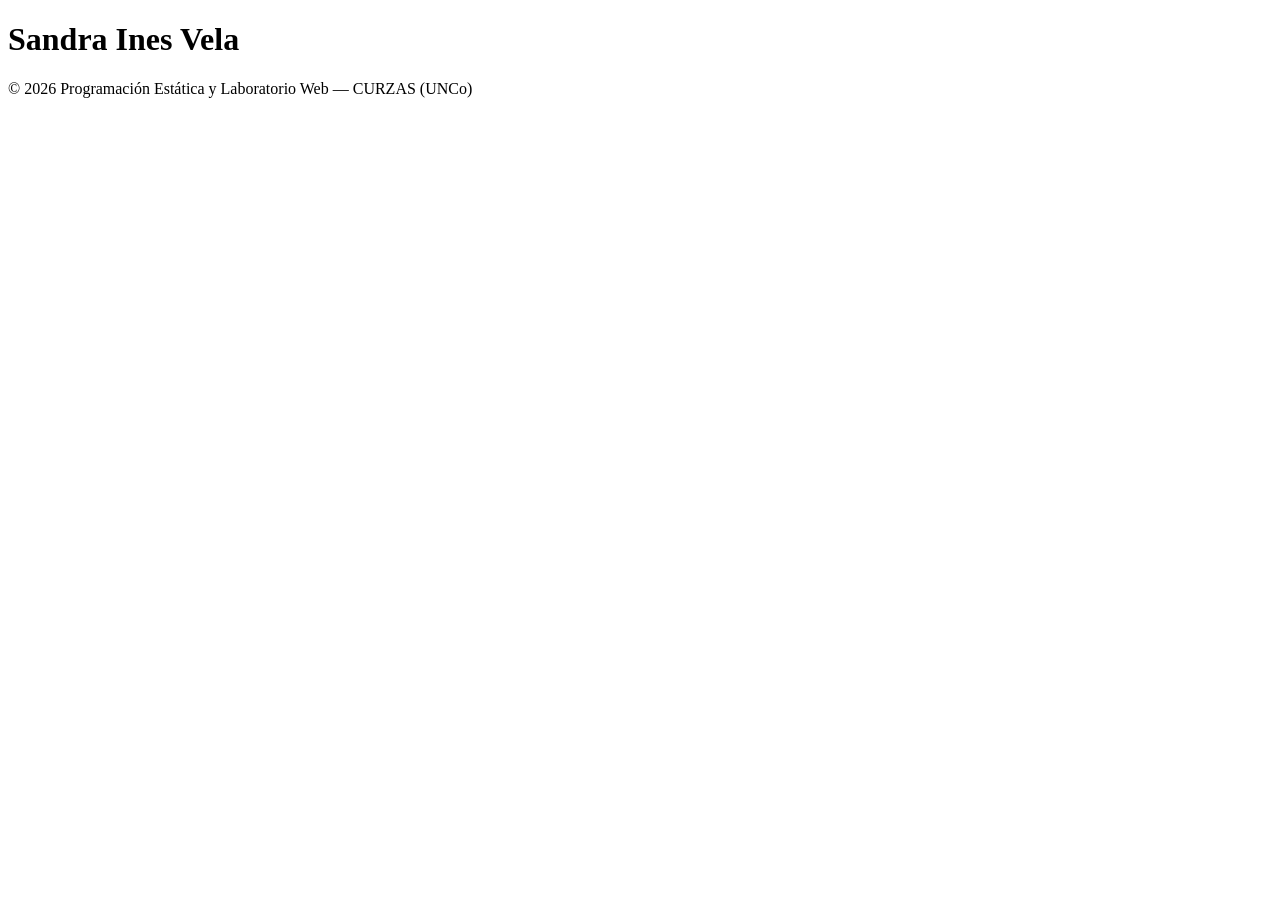
==== index.html @ d7784792 "Commit inicial: Configurando el index con mi token unico" ====
<!DOCTYPE html>
<html lang="es">
<head>
    <meta charset="UTF-8">
    <meta name="viewport" content="width=device-width, initial-scale=1.0">
    <title>Mi pagina Web Granja Shalom</title>
</head>
<body>
    <header>
        
        <!-- vela-9972-35 -->
        <h1>Sandra Ines Vela</h1>
         
    </header>
    
    <footer>
        <p>&copy; 2026 Programación Estática y Laboratorio Web — CURZAS (UNCo)</p>
    </footer>
</body>
</html>
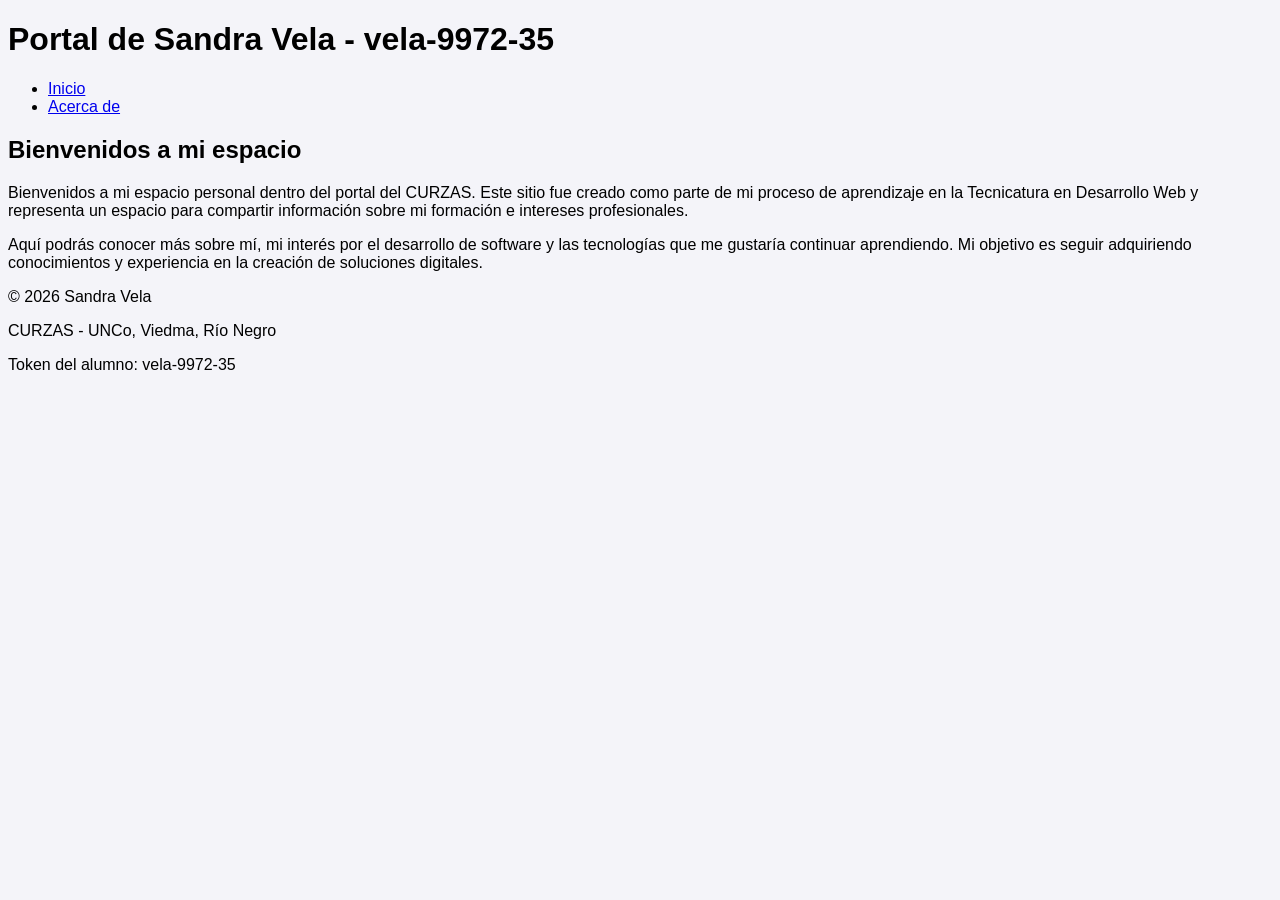
==== commit 71922066: "TP2: Estructura HTML y vinculacion de estilos" ====
--- a/index.html
+++ b/index.html
@@ -1,20 +1,60 @@
 <!DOCTYPE html>
 <html lang="es">
+
 <head>
     <meta charset="UTF-8">
     <meta name="viewport" content="width=device-width, initial-scale=1.0">
-    <title>Mi pagina Web Granja Shalom</title>
+
+    <title>Portal de Sandra Vela</title>
+
+    <link rel="stylesheet" href="styles.css">
 </head>
+
 <body>
+
+    <!-- TOKEN-ALUMNO: vela-9972-35 -->
+
     <header>
-        
-        <!-- vela-9972-35 -->
-        <h1>Sandra Ines Vela</h1>
-         
+        <h1>Portal de Sandra Vela - vela-9972-35</h1>
     </header>
-    
+
+    <nav>
+        <ul>
+            <li>
+                <a href="index.html">Inicio</a>
+            </li>
+            <li>
+                <a href="acercade.html">Acerca de</a>
+            </li>
+        </ul>
+    </nav>
+
+    <main>
+        <section>
+            <h2>Bienvenidos a mi espacio</h2>
+
+            <p>
+                Bienvenidos a mi espacio personal dentro del portal del CURZAS.
+                Este sitio fue creado como parte de mi proceso de aprendizaje en
+                la Tecnicatura en Desarrollo Web y representa un espacio para
+                compartir información sobre mi formación e intereses profesionales.
+            </p>
+
+            <p>
+                Aquí podrás conocer más sobre mí, mi interés por el desarrollo de
+                software y las tecnologías que me gustaría continuar aprendiendo.
+                Mi objetivo es seguir adquiriendo conocimientos y experiencia en
+                la creación de soluciones digitales.
+            </p>
+        </section>
+    </main>
+
     <footer>
-        <p>&copy; 2026 Programación Estática y Laboratorio Web — CURZAS (UNCo)</p>
+        <p>© 2026 Sandra Vela</p>
+        <p>CURZAS - UNCo, Viedma, Río Negro</p>
+        <p>Token del alumno: vela-9972-35</p>
     </footer>
+
 </body>
+
 </html>
--- a/styles.css
+++ b/styles.css
@@ -0,0 +1,4 @@
+body {
+    font-family: sans-serif;
+    background-color: #f4f4f9;
+}
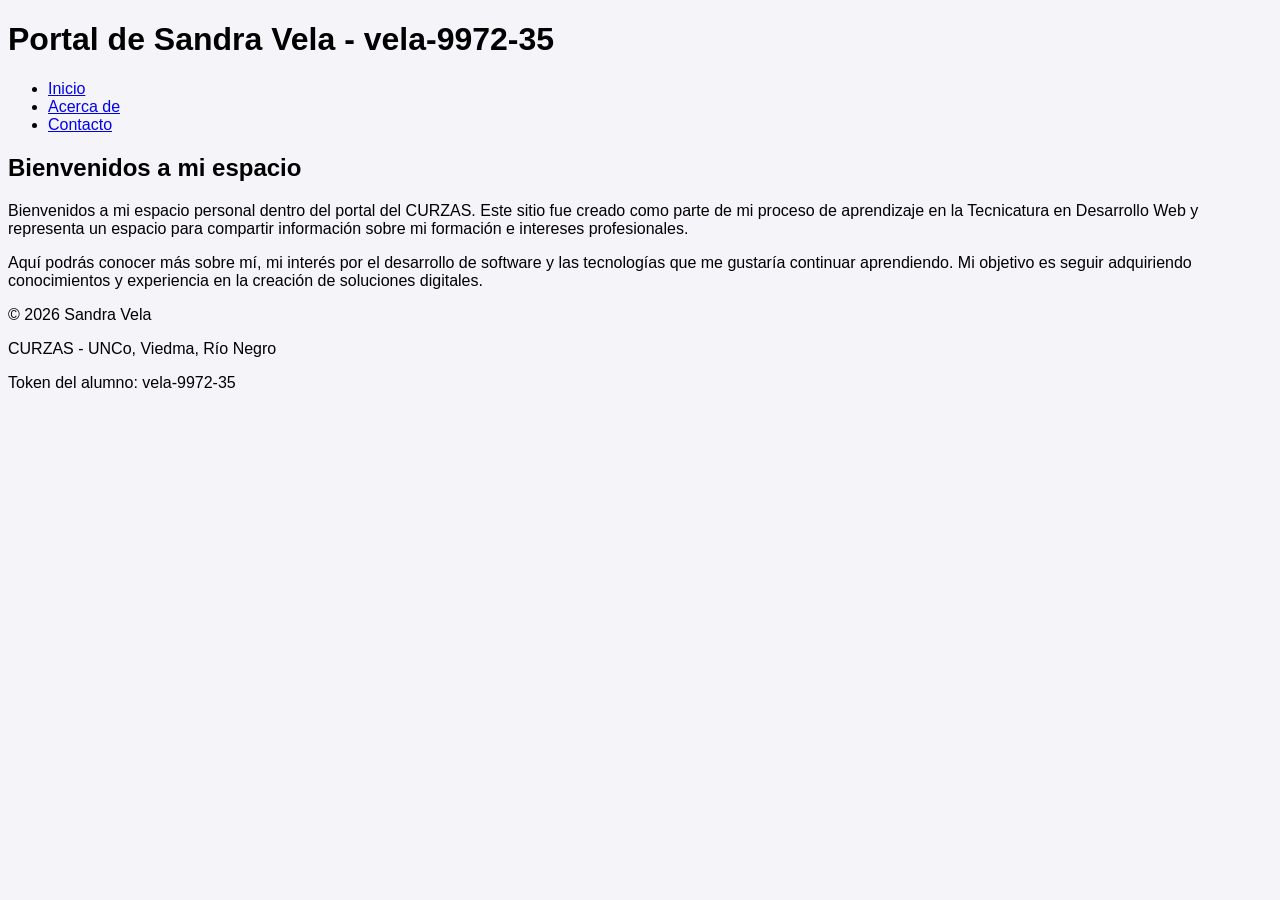
==== commit 1c8c1c75: "TP3: Implementacion de formulario contacto con validacion" ====
--- a/index.html
+++ b/index.html
@@ -25,6 +25,9 @@
             </li>
             <li>
                 <a href="acercade.html">Acerca de</a>
+            </li>
+            <li>
+                <a href="contacto.html">Contacto</a>
             </li>
         </ul>
     </nav>
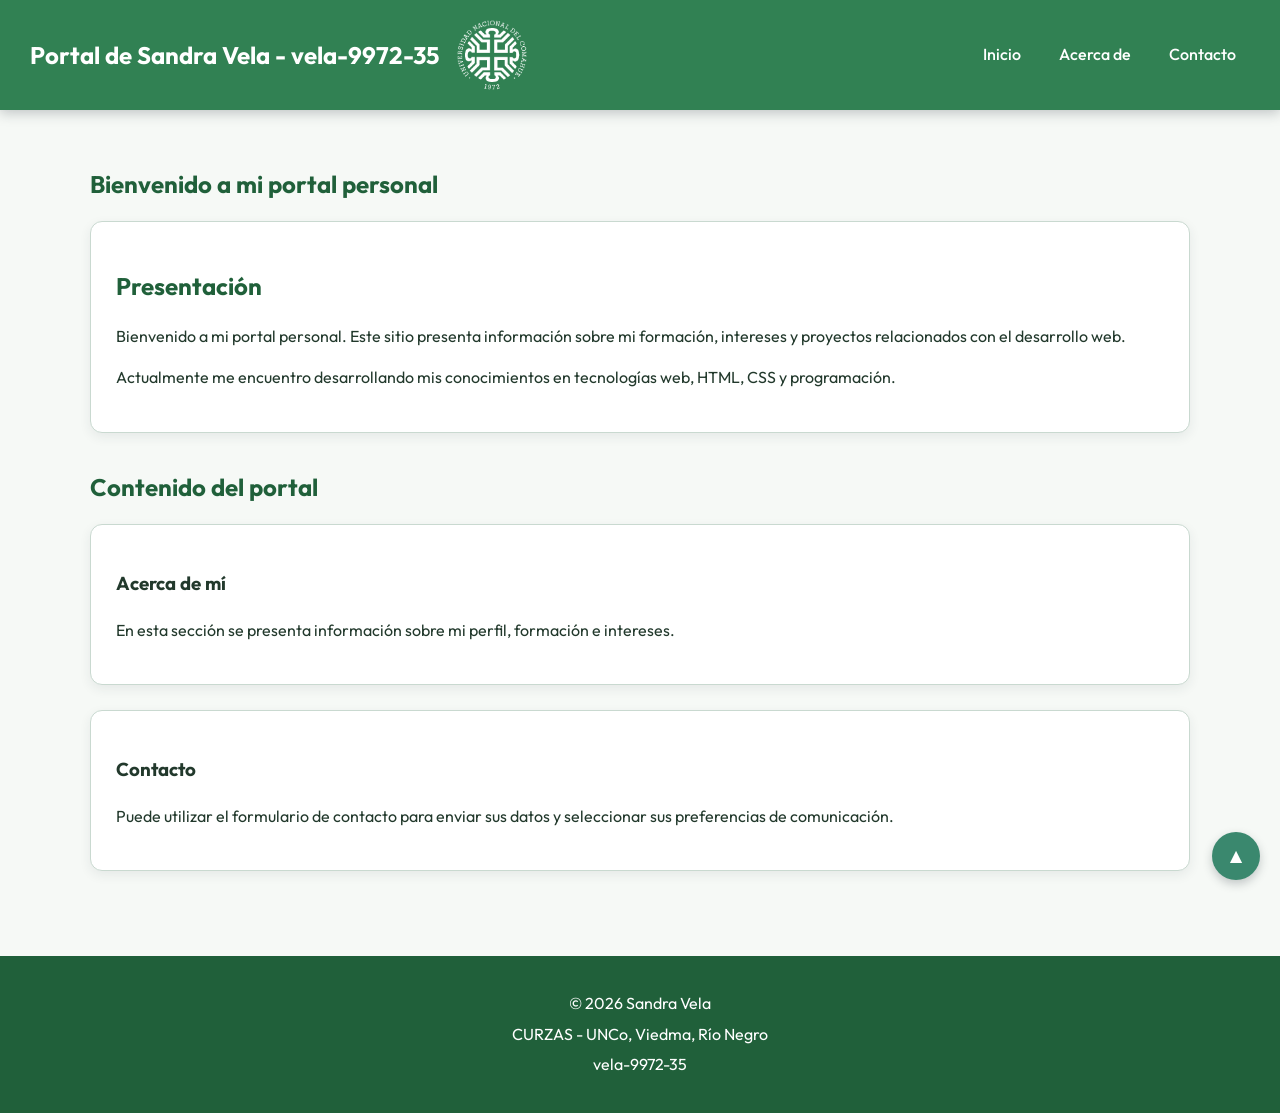
==== commit 79b495c2: "TP4: trabajo local inicial" ====
--- a/index.html
+++ b/index.html
@@ -3,59 +3,126 @@
 
 <head>
     <meta charset="UTF-8">
+
     <meta name="viewport" content="width=device-width, initial-scale=1.0">
 
-    <title>Portal de Sandra Vela</title>
+    <title>Inicio - Portal de Sandra Vela</title>
 
     <link rel="stylesheet" href="styles.css">
 </head>
 
-<body>
+<body id="top">
 
     <!-- TOKEN-ALUMNO: vela-9972-35 -->
 
     <header>
-        <h1>Portal de Sandra Vela - vela-9972-35</h1>
+
+        <div class="encabezado-marca">
+
+            <h1>Portal de Sandra Vela - vela-9972-35</h1>
+
+            <img
+                class="logo-curza"
+                src="img/logo-curza.png"
+                alt="Logo del CURZA"
+            >
+
+        </div>
+
+        <nav aria-label="Navegación principal">
+            <ul>
+                <li>
+                    <a href="index.html">Inicio</a>
+                </li>
+
+                <li>
+                    <a href="acercade.html">Acerca de</a>
+                </li>
+
+                <li>
+                    <a href="contacto.html">Contacto</a>
+                </li>
+            </ul>
+        </nav>
+
     </header>
 
-    <nav>
-        <ul>
-            <li>
-                <a href="index.html">Inicio</a>
-            </li>
-            <li>
-                <a href="acercade.html">Acerca de</a>
-            </li>
-            <li>
-                <a href="contacto.html">Contacto</a>
-            </li>
-        </ul>
-    </nav>
 
     <main>
+
         <section>
-            <h2>Bienvenidos a mi espacio</h2>
 
-            <p>
-                Bienvenidos a mi espacio personal dentro del portal del CURZAS.
-                Este sitio fue creado como parte de mi proceso de aprendizaje en
-                la Tecnicatura en Desarrollo Web y representa un espacio para
-                compartir información sobre mi formación e intereses profesionales.
-            </p>
+            <h2>Bienvenido a mi portal personal</h2>
 
-            <p>
-                Aquí podrás conocer más sobre mí, mi interés por el desarrollo de
-                software y las tecnologías que me gustaría continuar aprendiendo.
-                Mi objetivo es seguir adquiriendo conocimientos y experiencia en
-                la creación de soluciones digitales.
-            </p>
+            <article>
+
+                <h2>Presentación</h2>
+
+                <p>
+                    Bienvenido a mi portal personal.
+                    Este sitio presenta información sobre mi formación,
+                    intereses y proyectos relacionados con el desarrollo web.
+                </p>
+
+                <p>
+                    Actualmente me encuentro desarrollando mis conocimientos
+                    en tecnologías web, HTML, CSS y programación.
+                </p>
+
+            </article>
+
         </section>
+
+
+        <section>
+
+            <h2>Contenido del portal</h2>
+
+            <article>
+
+                <h3>Acerca de mí</h3>
+
+                <p>
+                    En esta sección se presenta información sobre mi perfil,
+                    formación e intereses.
+                </p>
+
+            </article>
+
+            <article>
+
+                <h3>Contacto</h3>
+
+                <p>
+                    Puede utilizar el formulario de contacto para enviar
+                    sus datos y seleccionar sus preferencias de comunicación.
+                </p>
+
+            </article>
+
+        </section>
+
     </main>
 
+
+    <a
+        class="btn-inicio"
+        href="#top"
+        aria-label="Volver al inicio"
+        title="Volver al inicio"
+    >
+        ▲
+    </a>
+
+
     <footer>
+
         <p>© 2026 Sandra Vela</p>
+
         <p>CURZAS - UNCo, Viedma, Río Negro</p>
-        <p>Token del alumno: vela-9972-35</p>
+
+        <p>vela-9972-35</p>
+
     </footer>
 
 </body>
--- a/styles.css
+++ b/styles.css
@@ -1,4 +1,544 @@
+/*
+    ============================================================
+    TP4 - CSS Y RESPONSIVE DESIGN
+    ============================================================
+    Alumna: Sandra Vela
+    Identificador de alumno: vela-9972-35
+
+    PALETA PERSONALIZADA:
+    Color primario:
+    hsl(145, 45%, 35%)
+    Color primario oscuro:
+    hsl(145, 50%, 25%)
+    Color secundario:
+    hsl(160, 40%, 38%)
+    Color de fondo:
+    hsl(120, 20%, 97%)
+    Color de texto:
+    hsl(145, 25%, 18%)
+    ============================================================
+*/
+
+@import url('https://fonts.googleapis.com/css2?family=Outfit:wght@300;400;500;600;700&display=swap');
+
+
+/* =========================================================
+   VARIABLES DE COLOR
+   ========================================================= */
+
+:root {
+    --color-primario: hsl(145, 45%, 35%);
+    --color-primario-oscuro: hsl(145, 50%, 25%);
+    --color-secundario: hsl(160, 40%, 38%);
+    --color-fondo: hsl(120, 20%, 97%);
+    --color-blanco: hsl(0, 0%, 100%);
+    --color-texto: hsl(145, 25%, 18%);
+    --color-borde: hsl(145, 18%, 82%);
+    --color-fila: hsl(145, 35%, 95%);
+    --color-enfoque: hsl(145, 45%, 90%);
+}
+
+
+/* =========================================================
+   CONFIGURACIÓN GENERAL
+   ========================================================= */
+
+* {
+    box-sizing: border-box;
+}
+
+html {
+    scroll-behavior: smooth;
+}
+
 body {
-    font-family: sans-serif;
-    background-color: #f4f4f9;
+    margin: 0;
+    font-family: 'Outfit', sans-serif;
+    background-color: var(--color-fondo);
+    color: var(--color-texto);
+    line-height: 1.6;
+}
+
+
+/* =========================================================
+   HEADER FIJO
+   ========================================================= */
+
+header {
+    position: fixed;
+    top: 0;
+    left: 0;
+    width: 100%;
+    min-height: 110px;
+    padding: 15px 30px;
+    background-color: var(--color-primario);
+    color: var(--color-blanco);
+    z-index: 1000;
+
+    display: flex;
+    align-items: center;
+    justify-content: space-between;
+    gap: 25px;
+
+    box-shadow: 0 3px 12px hsl(210, 25%, 15%, 0.25);
+}
+
+
+/* Grupo del título y logo */
+
+.encabezado-marca {
+    display: flex;
+    align-items: center;
+    gap: 18px;
+}
+
+.encabezado-marca h1 {
+    margin: 0;
+    font-size: 1.5rem;
+    line-height: 1.2;
+}
+
+
+/* =========================================================
+   LOGO CURZA
+   ========================================================= */
+
+.logo-curza {
+    width: 70px;
+    height: 70px;
+    object-fit: contain;
+
+    transition: transform 1s ease-in-out;
+    transform-style: preserve-3d;
+}
+
+/*
+    Al pasar el mouse por encima,
+    el logo realiza una rotación 3D
+    de 360 grados sobre el eje vertical.
+*/
+
+.logo-curza:hover {
+    transform: rotateY(360deg);
+}
+
+
+/* =========================================================
+   NAVEGACIÓN
+   ========================================================= */
+
+nav ul {
+    display: flex;
+    align-items: center;
+    justify-content: center;
+    gap: 10px;
+
+    list-style: none;
+    margin: 0;
+    padding: 0;
+}
+
+nav a {
+    display: block;
+    padding: 8px 14px;
+
+    color: var(--color-blanco);
+    text-decoration: none;
+    font-weight: 500;
+
+    border-radius: 8px;
+
+    transition:
+        background-color 0.3s ease,
+        transform 0.3s ease;
+}
+
+nav a:hover,
+nav a:focus {
+    background-color: var(--color-primario-oscuro);
+    transform: translateY(-2px);
+}
+
+
+/* =========================================================
+   CONTENIDO PRINCIPAL
+   ========================================================= */
+
+/*
+    El header es fixed y ocupa espacio fuera del flujo normal.
+    Por eso agregamos padding superior al main.
+*/
+
+main {
+    width: min(1100px, 92%);
+    margin: 0 auto;
+    padding-top: 145px;
+    padding-bottom: 50px;
+}
+
+section {
+    margin-bottom: 35px;
+}
+
+section h2 {
+    color: var(--color-primario-oscuro);
+    margin-bottom: 18px;
+}
+
+
+/* =========================================================
+   TARJETAS / ARTÍCULOS
+   ========================================================= */
+
+article {
+    background-color: var(--color-blanco);
+    border: 1px solid var(--color-borde);
+    border-radius: 12px;
+    padding: 25px;
+    margin-bottom: 25px;
+
+    box-shadow: 0 4px 12px hsl(210, 20%, 20%, 0.08);
+}
+
+
+/* =========================================================
+   BIOGRAFÍA CON SCROLL
+   ========================================================= */
+
+.bio-scroll {
+    max-height: 300px;
+    overflow-y: auto;
+
+    background-color: var(--color-blanco);
+    border: 1px solid var(--color-borde);
+    border-radius: 10px;
+    padding: 0 20px 20px;
+}
+
+.bio-scroll h2 {
+    position: sticky;
+    top: 0;
+
+    background-color: var(--color-blanco);
+
+    z-index: 10;
+
+    margin: 0 -20px 20px;
+    padding: 15px 20px;
+
+    border-bottom: 1px solid var(--color-borde);
+}
+
+
+/* =========================================================
+   FORMULARIO
+   ========================================================= */
+
+form {
+    display: grid;
+    grid-template-columns: repeat(2, minmax(0, 1fr));
+    gap: 18px 25px;
+
+    background-color: var(--color-blanco);
+    padding: 25px;
+
+    border: 1px solid var(--color-borde);
+    border-radius: 12px;
+
+    box-shadow: 0 4px 12px hsl(210, 20%, 20%, 0.08);
+}
+
+.formulario-completo {
+    grid-column: 1 / -1;
+}
+
+.formulario-campo {
+    display: flex;
+    flex-direction: column;
+    gap: 6px;
+}
+
+.formulario-campo label {
+    font-weight: 600;
+}
+
+input[type="text"],
+input[type="email"],
+input[type="tel"],
+input[type="number"] {
+    width: 100%;
+
+    padding: 10px 12px;
+
+    border: 1px solid var(--color-borde);
+    border-radius: 8px;
+
+    background-color: var(--color-blanco);
+    color: var(--color-texto);
+
+    font: inherit;
+
+    transition:
+        border-color 0.25s ease,
+        box-shadow 0.25s ease,
+        background-color 0.25s ease;
+}
+
+input[type="text"]:focus,
+input[type="email"]:focus,
+input[type="tel"]:focus,
+input[type="number"]:focus {
+    outline: none;
+
+    border-color: var(--color-primario);
+
+    background-color: var(--color-enfoque);
+
+    box-shadow: 0 0 0 3px hsl(198, 65%, 36%, 0.15);
+}
+
+
+/* =========================================================
+   FIELDSET
+   ========================================================= */
+
+fieldset {
+    border: 1px solid var(--color-borde);
+    border-radius: 10px;
+    padding: 18px;
+
+    background-color: hsl(210, 25%, 99%);
+}
+
+legend {
+    padding: 0 8px;
+    font-weight: 600;
+    color: var(--color-primario-oscuro);
+}
+
+.opciones {
+    display: flex;
+    flex-wrap: wrap;
+    gap: 15px;
+}
+
+.opcion {
+    display: flex;
+    align-items: center;
+    gap: 6px;
+}
+
+
+/* =========================================================
+   BOTÓN CARGAR
+   ========================================================= */
+
+.boton-contenedor {
+    grid-column: 1 / -1;
+}
+
+button[type="submit"] {
+    padding: 12px 25px;
+
+    border: none;
+    border-radius: 8px;
+
+    background-color: var(--color-secundario);
+    color: var(--color-blanco);
+
+    font: inherit;
+    font-weight: 600;
+
+    cursor: pointer;
+
+    transition:
+        transform 0.3s ease,
+        background-color 0.3s ease;
+}
+
+button[type="submit"]:hover,
+button[type="submit"]:focus {
+    background-color: var(--color-primario-oscuro);
+    transform: translateY(-2px);
+}
+
+
+/* =========================================================
+   TABLAS
+   ========================================================= */
+
+.tabla-contenedor {
+    width: 100%;
+    overflow-x: auto;
+}
+
+table {
+    width: 100%;
+    min-width: 600px;
+
+    border-collapse: collapse;
+
+    background-color: var(--color-blanco);
+}
+
+th,
+td {
+    border: 1px solid var(--color-borde);
+    padding: 12px 15px;
+    text-align: left;
+}
+
+thead {
+    background-color: var(--color-primario);
+    color: var(--color-blanco);
+}
+
+tbody tr:nth-child(even) {
+    background-color: var(--color-fila);
+}
+
+tbody tr:hover {
+    background-color: var(--color-enfoque);
+}
+
+
+/* =========================================================
+   BOTÓN VOLVER AL INICIO
+   ========================================================= */
+
+.btn-inicio {
+    position: fixed;
+
+    bottom: 20px;
+    right: 20px;
+
+    width: 48px;
+    height: 48px;
+
+    display: flex;
+    align-items: center;
+    justify-content: center;
+
+    background-color: var(--color-secundario);
+    color: var(--color-blanco);
+
+    text-decoration: none;
+
+    border-radius: 50%;
+
+    font-size: 1.3rem;
+    font-weight: bold;
+
+    z-index: 999;
+
+    box-shadow: 0 4px 10px hsl(210, 20%, 20%, 0.25);
+
+    transition:
+        transform 0.3s ease,
+        background-color 0.3s ease;
+}
+
+.btn-inicio:hover,
+.btn-inicio:focus {
+    background-color: var(--color-primario-oscuro);
+    transform: translateY(-4px);
+}
+
+
+/* =========================================================
+   FOOTER
+   ========================================================= */
+
+footer {
+    padding: 30px;
+
+    background-color: var(--color-primario-oscuro);
+    color: var(--color-blanco);
+
+    text-align: center;
+}
+
+footer p {
+    margin: 5px 0;
+}
+
+
+/* =========================================================
+   RESPONSIVE - TABLETS Y CELULARES
+   ========================================================= */
+
+@media (max-width: 768px) {
+
+    header {
+        position: fixed;
+
+        min-height: auto;
+
+        padding: 12px 15px;
+
+        flex-direction: column;
+        align-items: stretch;
+
+        gap: 10px;
+    }
+
+    .encabezado-marca {
+        justify-content: center;
+    }
+
+    .encabezado-marca h1 {
+        font-size: 1.15rem;
+        text-align: center;
+    }
+
+    .logo-curza {
+        width: 50px;
+        height: 50px;
+    }
+
+    nav ul {
+        flex-direction: column;
+        width: 100%;
+        gap: 4px;
+    }
+
+    nav li {
+        width: 100%;
+    }
+
+    nav a {
+        width: 100%;
+        text-align: center;
+    }
+
+    main {
+        width: 94%;
+        padding-top: 245px;
+    }
+
+    form {
+        grid-template-columns: 1fr;
+        padding: 18px;
+    }
+
+    .formulario-completo,
+    .boton-contenedor {
+        grid-column: auto;
+    }
+
+    .opciones {
+        flex-direction: column;
+        align-items: flex-start;
+    }
+
+    .bio-scroll {
+        max-height: 300px;
+    }
+
+    .btn-inicio {
+        width: 44px;
+        height: 44px;
+        bottom: 15px;
+        right: 15px;
+    }
 }
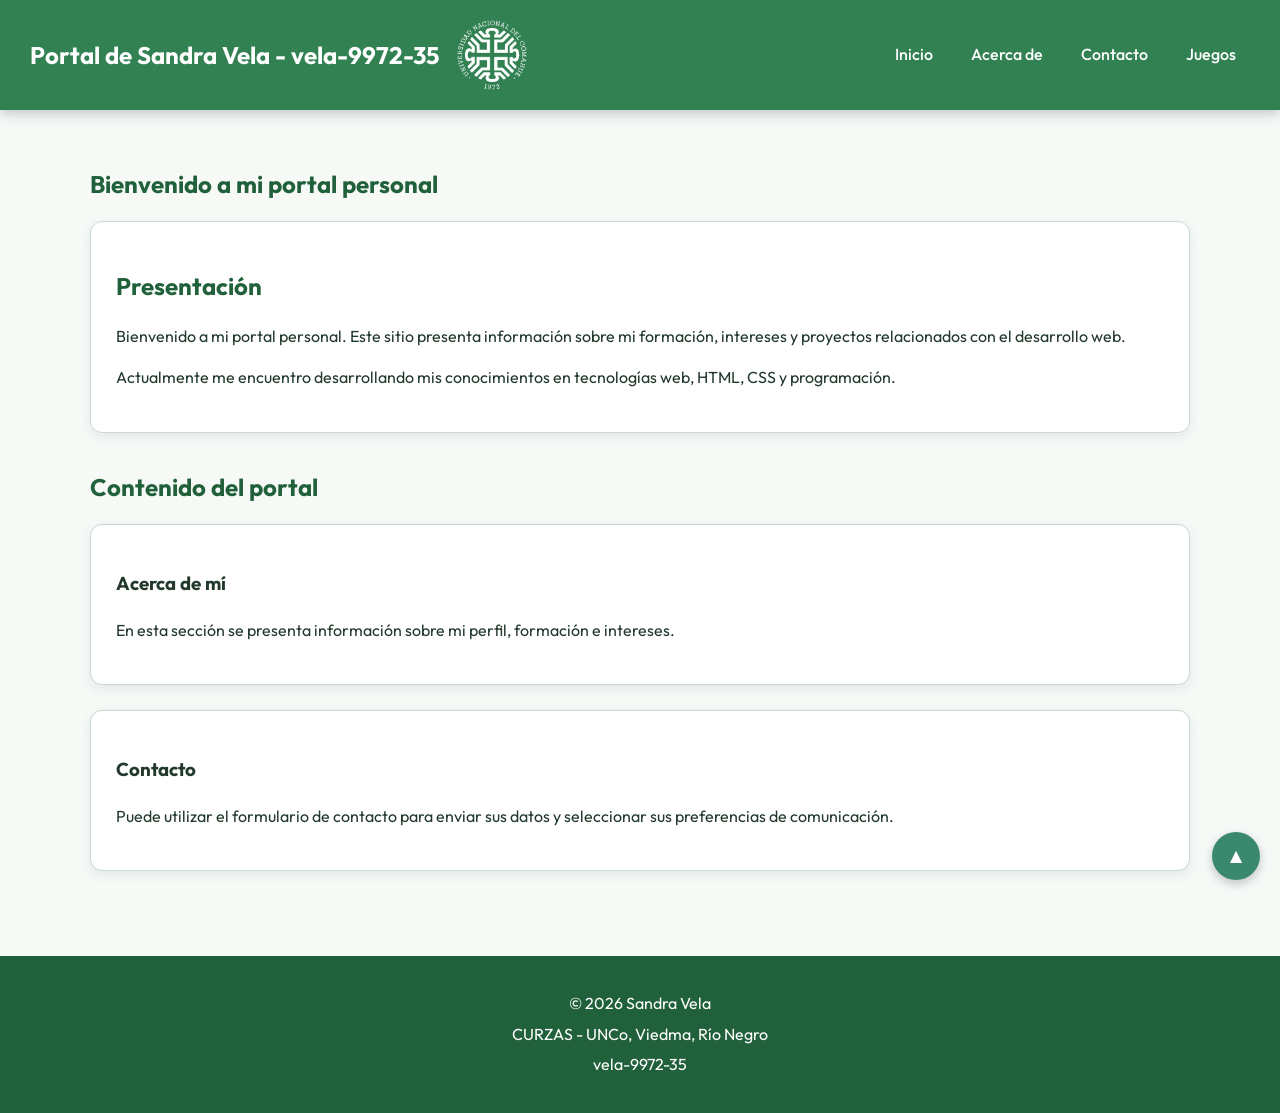
==== commit 1c932759: "TP6: Implementacion de juego interactivo en Javascript con LocalStorage" ====
--- a/index.html
+++ b/index.html
@@ -41,6 +41,10 @@
 
                 <li>
                     <a href="contacto.html">Contacto</a>
+                </li>
+
+                <li>
+                    <a href="juego.html">Juegos</a>
                 </li>
             </ul>
         </nav>
--- a/styles.css
+++ b/styles.css
@@ -541,4 +541,202 @@
         bottom: 15px;
         right: 15px;
     }
+}
+
+
+/* =========================================================
+   TP5 - INTERACTIVIDAD
+   ========================================================= */
+
+.cv-completo {
+    display: none;
+}
+
+.celda-advertencia {
+    background-color: #ffcccc;
+}
+
+.btn-leer-mas {
+    padding: 10px 22px;
+    margin-top: 10px;
+
+    border: none;
+    border-radius: 8px;
+
+    background-color: var(--color-secundario);
+    color: var(--color-blanco);
+
+    font: inherit;
+    font-weight: 600;
+    cursor: pointer;
+
+    transition:
+        transform 0.3s ease,
+        background-color 0.3s ease;
+}
+
+.btn-leer-mas:hover,
+.btn-leer-mas:focus {
+    background-color: var(--color-primario-oscuro);
+    transform: translateY(-2px);
+}
+
+/* =========================================================
+   TP6 - JUEGO
+   ========================================================= */
+
+.juego-estadisticas {
+    display: grid;
+    grid-template-columns: repeat(3, minmax(0, 1fr));
+    gap: 15px;
+    margin: 20px 0;
+}
+
+.estadistica {
+    background-color: var(--color-blanco);
+    border: 1px solid var(--color-borde);
+    border-radius: 12px;
+    padding: 15px;
+    text-align: center;
+    box-shadow: 0 4px 12px hsl(210, 20%, 20%, 0.08);
+}
+
+.estadistica-etiqueta {
+    display: block;
+    font-size: 0.9rem;
+    font-weight: 600;
+    color: var(--color-secundario);
+}
+
+.estadistica-valor {
+    display: block;
+    font-size: 1.4rem;
+    font-weight: 700;
+    color: var(--color-primario-oscuro);
+}
+
+.juego-area {
+    background-color: var(--color-blanco);
+    border: 1px solid var(--color-borde);
+    border-radius: 12px;
+    padding: 25px;
+    text-align: center;
+    box-shadow: 0 4px 12px hsl(210, 20%, 20%, 0.08);
+}
+
+/* Anula el estilo de grilla del formulario de contacto */
+.juego-form {
+    display: flex;
+    flex-wrap: wrap;
+    justify-content: center;
+    align-items: center;
+    gap: 12px;
+    padding: 0;
+    border: none;
+    box-shadow: none;
+    background: transparent;
+}
+
+.juego-label {
+    font-weight: 600;
+}
+
+.juego-form input[type="number"] {
+    width: 160px;
+    text-align: center;
+    font-size: 1.2rem;
+}
+
+.btn-juego {
+    padding: 12px 25px;
+    border: none;
+    border-radius: 8px;
+    background-color: var(--color-secundario);
+    color: var(--color-blanco);
+    font: inherit;
+    font-weight: 600;
+    cursor: pointer;
+    transition:
+        transform 0.3s ease,
+        background-color 0.3s ease,
+        opacity 0.3s ease;
+}
+
+.btn-juego:hover,
+.btn-juego:focus {
+    background-color: var(--color-primario-oscuro);
+    transform: translateY(-2px);
+}
+
+button.btn-juego:disabled {
+    opacity: 0.5;
+    cursor: not-allowed;
+    transform: none;
+}
+
+/* Panel de feedback */
+.juego-feedback {
+    margin-top: 20px;
+    padding: 15px;
+    min-height: 56px;
+    border: 1px solid var(--color-borde);
+    border-radius: 10px;
+    background-color: var(--color-fila);
+    font-weight: 600;
+
+    transition:
+        background-color 0.4s ease,
+        border-color 0.4s ease,
+        color 0.4s ease,
+        transform 0.3s ease;
+}
+
+.juego-feedback.feedback-alto {
+    background-color: hsl(25, 90%, 92%);
+    border-color: hsl(25, 70%, 60%);
+    color: hsl(25, 70%, 25%);
+}
+
+.juego-feedback.feedback-bajo {
+    background-color: hsl(210, 80%, 93%);
+    border-color: hsl(210, 60%, 60%);
+    color: hsl(210, 60%, 25%);
+}
+
+.juego-feedback.feedback-acierto {
+    background-color: hsl(145, 55%, 88%);
+    border-color: hsl(145, 45%, 40%);
+    color: hsl(145, 50%, 20%);
+    transform: scale(1.03);
+}
+
+.juego-feedback.feedback-aviso {
+    background-color: hsl(0, 100%, 92%);
+    border-color: hsl(0, 70%, 60%);
+    color: hsl(0, 60%, 30%);
+}
+
+/* Celulares: con 4 enlaces en el menú el header queda más alto */
+@media (max-width: 768px) {
+
+    main {
+        padding-top: 290px;
+    }
+
+    .juego-estadisticas {
+        grid-template-columns: 1fr;
+    }
+
+    .juego-area {
+        padding: 18px;
+    }
+
+    .juego-form {
+        flex-direction: column;
+    }
+
+    .juego-form input[type="number"],
+    .btn-juego {
+        width: 100%;
+    }
 }
